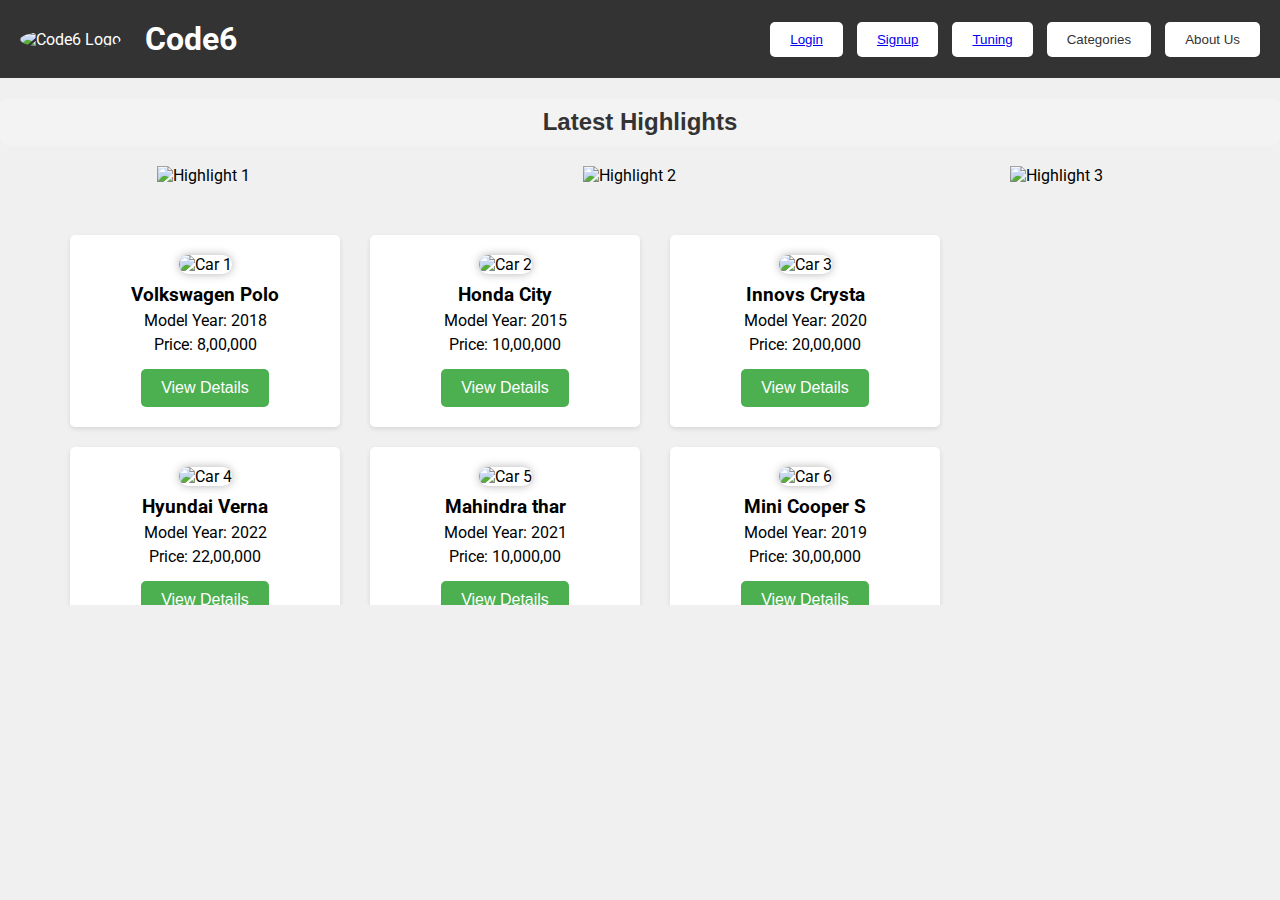
==== oibsip-Level1/Task1/index.html @ c2966e34 "Add files via upload" ====
<!DOCTYPE html>
<html lang="en">
<head>
    <meta charset="UTF-8">
    <meta name="viewport" content="width=device-width, initial-scale=1.0">
    <title>Cars Merchandise</title>
    <link rel="stylesheet" href="css.css">
    <link href="https://fonts.googleapis.com/css2?family=Roboto:wght@400;700&display=swap" rel="stylesheet">

    <style>
        /* Existing styles here */

/* Global font family set to Roboto */
body {
    font-family: 'Roboto', sans-serif;
}

/* Apply Roboto font globally with specific weights for different text elements */
.highlight-heading, .car-heading {
    background-color: #f3f3f3;
    padding: 10px 0;
    border-radius: 10px;
    color: #333;
    font-family: 'Roboto', sans-serif;
    font-size: 24px;
    font-weight: 700; /* Roboto bold for headings */
    margin-bottom: 20px;
}

/* Continue with your CSS rules, ensuring text-related properties align with the new font */

        /* Existing styles for the highlights */
        .highlight-section {
            text-align: center;
            margin-top: 20px; /* Reduced margin-top */
        }
        
        .highlight-heading {
            background-color: #f3f3f3; /* Light gray background */
            padding: 10px 0; /* Add padding */
            border-radius: 10px; /* Rounded corners */
            color: #333; /* Dark gray text color */
            font-family: Arial, sans-serif; /* Font style */
            font-size: 24px; /* Larger font size */
            font-weight: bold; /* Bold text */
            margin-bottom: 20px; /* Add bottom margin */
        }
    
        .highlight-carousel {
            display: flex;
            overflow: hidden;
            margin-top: 10px; /* Reduced margin-top */
        }
    
        .highlight-slide {
            flex: 0 0 calc(33.33% - 20px); /* Adjust the width of slides and add gap */
            transition: transform 0.5s ease;
            margin-right: 20px; /* Add margin for gap between images */
        }
    
        .highlight-slide:last-child {
            margin-right: 0; /* Remove margin from the last slide to prevent extra space */
        }
    
        .highlight-slide img {
            max-width: 100%;
            height: auto; /* Adjust height automatically */
        }
    
        /* Animation for the highlight carousel */
        @keyframes slide {
            0% { transform: translateX(0%); }
            100% { transform: translateX(calc(-100% * 3)); }
        }
    
        .highlight-carousel {
            animation: slide 15s infinite; /* Animate every 15 seconds */
        }
    
        /* Updated styles for the cars section */
        .car-container {
            text-align: center; /* Center-align container */
            white-space: nowrap; /* Prevent wrapping to next line */
            overflow-x: auto; /* Enable horizontal scrolling */
            max-height: 400px; /* Set maximum height for the container */
            overflow-y: auto; /* Enable vertical scrolling if needed */
            padding-top: 20px; /* Add some top padding for spacing */
        }
    
        .car {
            display: inline-block; /* Display cars side by side */
            width: calc(25% - 20px); /* Adjust size to fit 4 items per row, considering gap */
            margin-right: 20px; /* Add margin for spacing */
            text-align: center; /* Center-align text */
            transition: transform 0.3s ease;
            vertical-align: top; /* Align to the top */
        }
        
        .car img {
            max-width: 100%;
            height: auto;
            border-radius: 10px; /* Add rounded corners for a more attractive look */
            box-shadow: 0 0 10px rgba(0, 0, 0, 0.3); /* Add shadow for depth */
            transition: transform 0.3s ease;
        }
        
        /* Add hover effect to car images */
        .car img:hover {
            transform: scale(1.05); /* Increase size on hover for an interactive effect */
        }
        
        /* Featured Cars Heading */
        .car-heading {
            color: #333; /* Dark gray text color */
            font-family: Arial, sans-serif; /* Font style */
            font-size: 24px; /* Larger font size */
            font-weight: bold; /* Bold text */
            margin-bottom: 20px; /* Add bottom margin */
        }

        /* Responsive adjustments */
        @media (max-width: 768px) {
            .highlight-slide {
                flex: 0 0 100%; /* Full width for smaller screens */
            }
    
            .car {
                width: calc(50% - 20px); /* Adjust size to fit 2 items per row, considering gap */
            }
        }

        /* Navbar styling */
        header {
            display: flex;
            justify-content: space-between;
            align-items: center;
            padding: 20px;
            background-color: #333;
            color: #fff;
        }

        .logo img {
            width: 50px;
            height: 50px;
            border-radius: 50%;
            margin-right: 10px;
            cursor: pointer; /* Add cursor pointer for better UX */
        }

        .navbar-buttons button {
            background-color: white; /* Change button background to white */
            color: #333;
            border: none;
            padding: 10px 20px;
            margin-left: 10px;
            border-radius: 5px;
            cursor: pointer;
            transition: background-color 0.3s ease;
        }

        .navbar-buttons button:hover {
            background-color: #777;
        }

        /* Dropdown button */
        .dropdown {
            position: relative;
            display: inline-block;
        }

        .dropbtn {
            background-color: #555;
            color: #fff;
            border: none;
            padding: 10px 20px;
            border-radius: 5px;
            cursor: pointer;
            transition: background-color 0.3s ease;
        }

        .dropbtn:hover {
            background-color: #777;
        }

        /* Dropdown content */
        .dropdown-content {
            display: none;
            position: absolute;
            background-color: #f9f9f9;
            min-width: 160px;
            box-shadow: 0px 8px 16px 0px rgba(0,0,0,0.2);
            z-index: 1;
        }

        .dropdown-content a {
            color: black;
            padding: 12px 16px;
            text-decoration: none;
            display: block;
        }

        .dropdown-content a:hover {
            background-color: #ddd;
        }

        .dropdown:hover .dropdown-content {
            display: block;
        }
        .view-details-btn {
    background-color: #4CAF50; /* Green background color */
    color: white; /* White text color */
    border: none; /* No border */
    padding: 10px 20px; /* Padding */
    text-align: center; /* Center-align text */
    text-decoration: none; /* Remove underline */
    display: inline-block; /* Display as inline block */
    font-size: 16px; /* Font size */
    margin-top: 10px; /* Add some top margin */
    cursor: pointer; /* Cursor pointer */
    border-radius: 5px; /* Rounded corners */
    transition: background-color 0.3s ease; /* Smooth transition for background color change */
}

.view-details-btn:hover {
    background-color: #a04545; /* Darker green color on hover */
}
    </style>
</head>
<body>
    <header>
        <div class="logo" onclick="redirectToHomepage()">
            <img src="https://yt3.googleusercontent.com/ytc/APkrFKbHPr-PDEBg1CCUyKxlGm6cbWsjFb2exFV0_Vhypw=s900-c-k-c0x00ffffff-no-rj" alt="Code6 Logo">
            <h1>Code6</h1>
        </div>
        <div class="navbar-buttons">
            <button><a href="login.html">Login</a></button>
            <button><a href="signup.html">Signup</a></button>
            <button><a href="tuning.html">Tuning</a></button> <!-- Added Tuning button -->
            <div class="dropdown">
                <button class="dropbtn">Categories</button>
                <div class="dropdown-content">
                    <a href="suvs.html">SUV'S</a>
                    <a href="sedans.html">Sedans</a>
                    <a href="hatchback.html">Hatchback</a>
                    <a href="coupe.html">Coupe</a>
                </div>
            </div>
            <button>About Us</button>
        </div>
    </header>

    <div class="highlight-section">
        <h2 class="highlight-heading">Latest Highlights</h2>
        <div class="highlight-carousel">
            <div class="highlight-slide">
                <img src="https://images.pexels.com/photos/8060364/pexels-photo-8060364.jpeg?cs=srgb&dl=pexels-supreet-8060364.jpg&fm=jpg" alt="Highlight 1">
            </div>
            <div class="highlight-slide">
                <img src="https://www.hdwallpapers.in/download/toyota_supra_jdm_car_hd_jdm-HD.jpg" alt="Highlight 2">
            </div>
            <div class="highlight-slide">
                <img src="https://wallpapers.com/images/featured/jdm-b2q3rpcavbi3zfou.jpg" alt="Highlight 3">
            </div>
            <!-- Repeat the first slide at the end to ensure smooth looping -->
            <div class="highlight-slide">
                <img src="https://images.pexels.com/photos/8060364/pexels-photo-8060364.jpeg?cs=srgb&dl=pexels-supreet-8060364.jpg&fm=jpg" alt="Highlight 1">
            </div>
        </div>
    </div>
    <!-- Rest of the content with car details -->
    <div class="container">
        <div class="car-container">
            <!-- Car 1 -->
            <div class="car" id="car1">
                <img src="https://stat.overdrive.in/wp-content/odgallery/2021/06/59561_2021_Volkswagen_polo.jpg" alt="Car 1">
                <div class="car-details">
                    <h3>Volkswagen Polo</h3>
                    <p>Model Year: 2018</p>
                    <p>Price: 8,00,000</p>
                    <button class="view-details-btn" onclick="viewCarDetails('car1')">View Details</button>
                </div>
            </div>
            <!-- Car 2 -->
            <div class="car" id="car2">
                <img src="https://www.rbtscarrentals.com/gallery/honda-city-1.webp" alt="Car 2">
                <div class="car-details">
                    <h3>Honda City</h3>
                    <p>Model Year: 2015</p>
                    <p>Price: 10,00,000</p>
                    <button class="view-details-btn" onclick="viewCarDetails('car2')">View Details</button>
                </div>
            </div>
            <!-- Car 3 -->
            <div class="car" id="car3">
                <img src="https://static3.toyotabharat.com/images/showroom/innova-mmc/unmatched-unrivaled-banner1600x850.jpg" alt="Car 3">
                <div class="car-details">
                    <h3>Innovs Crysta</h3>
                    <p>Model Year: 2020</p>
                    <p>Price: 20,00,000</p>
                    <button class="view-details-btn" onclick="viewCarDetails('car3')">View Details</button>
                </div>
            </div>
            <!-- Car 4 -->
            <div class="car" id="car4">
                <img src="https://i.pinimg.com/originals/7f/60/7d/7f607d3f899c446861ae7b0db042d6d7.png" alt="Car 4">
                <div class="car-details">
                    <h3>Hyundai Verna</h3>
                    <p>Model Year: 2022</p>
                    <p>Price: 22,00,000</p>
                    <button class="view-details-btn" onclick="viewCarDetails('car4')">View Details</button>
                </div>
            </div>
            <!-- Add more cars below this line -->
            <!-- Car 5 -->
            <div class="car" id="car5">
                <img src="https://imgd.aeplcdn.com/1280x720/n/cw/ec/40087/thar-exterior-right-front-three-quarter-35.jpeg?isig=0&q=80" alt="Car 5">
                <div class="car-details">
                    <h3>Mahindra thar</h3>
                    <p>Model Year: 2021</p>
                    <p>Price: 10,000,00</p>
                    <button class="view-details-btn" onclick="viewCarDetails('car5')">View Details</button>
                </div>
            </div>
            <!-- Car 6 -->
            <div class="car" id="car6">
                <img src="https://c4.wallpaperflare.com/wallpaper/329/283/654/mini-cooper-s-f56-side-view-wallpaper-preview.jpg" alt="Car 6">
                <div class="car-details">
                    <h3>Mini Cooper S</h3>
                    <p>Model Year: 2019</p>
                    <p>Price: 30,00,000</p>
                    <button class="view-details-btn" onclick="viewCarDetails('car6')">View Details</button>
                </div>
            </div>
            <!-- Car 7 -->
            <div class="car" id="car7">
                <img src="https://imgd-ct.aeplcdn.com/1056x660/cw/ec/22548/Volkswagen-Passat-Exterior-109235.jpg?v=201711021421&q=80" alt="Car 7">
                <div class="car-details">
                    <h3>Volkswagen Passat</h3>
                    <p>Model Year: 2022</p>
                    <p>Price: 30,00,000</p>
                    <button class="view-details-btn" onclick="viewCarDetails('car7')">View Details</button>
                </div>
            </div>
            <!-- Car 8 -->
            <div class="car" id="car8">
                <img src="https://c4.wallpaperflare.com/wallpaper/395/511/624/car-honda-civic-type-r-wallpaper-preview.jpg" alt="Car 8">
                <div class="car-details">
                    <h3>Honda Civic</h3>
                    <p>Model Year: 2021</p>
                    <p>Price: 20,00,000</p>
                    <button class="view-details-btn" onclick="viewCarDetails('car8')">View Details</button>
                </div>
            </div>
            <!-- Car 9 -->
            <div class="car" id="car9">
                <img src="https://imgd-ct.aeplcdn.com/664x415/n/cw/ec/139139/harrier-facelift-exterior-left-front-three-quarter-18.jpeg?isig=0&q=80" alt="Car 9">
                <div class="car-details">
                    <h3>Tata Harrier</h3>
                    <p>Model Year: 2023</p>
                    <p>Price: 20,00,000</p>
                    <button class="view-details-btn" onclick="viewCarDetails('car9')">View Details</button>
                </div>
            </div>
        </div>
    </div>

    <script>
        function redirectToHomepage() {
            window.location.href = "index.html";
        }
    function viewCarDetails(carId) {
        // Redirect to a page representing the selected car based on carId
        // For example:
        switch (carId) {
            case 'car1':
                window.location.href = "hatchback.html";
                break;
            case 'car2':
                window.location.href = "sedans.html";
                break;
            case 'car3':
                window.location.href = "suvs.html";
                break;
            case 'car4':
                window.location.href = "sedans.html";
                break;
            case 'car5':
                window.location.href = "suvs.html";
                break;
            case 'car6':
                window.location.href = "hatchback.html";
                break;
            case 'car7':
                window.location.href = "sedans.html";
                break;
            case 'car8':
                window.location.href = "sedans.html";
                break;
            case 'car9':
                window.location.href = "suvs.html";
                break;
            default:
                window.location.href = "sedans.html?id=" + carId;
        }
    }

    </script>
</body>
</html>
---- oibsip-Level1/Task1/css.css ----
/* Reset CSS */
* {
    box-sizing: border-box;
    margin: 0;
    padding: 0;
}

/* Global Styles */
body {
    font-family: Arial, sans-serif;
    background-color: #f5f5f5;
    background-image: url(https://images.hdqwalls.com/download/ultimate-supercars-k6-1920x1080.jpg);
    background-repeat: no-repeat;
    background-size: cover;
}

.container {
    max-width: 1200px;
    margin: auto;
    padding: 20px;
}

/* Header Styles */
header {
    background-color: #333;
    color: #fff;
    padding: 20px 0;
    text-align: center;
    margin-bottom: 20px;
}

.logo img {
    width: 50px;
    vertical-align: middle;
}

h1 {
    display: inline-block;
    margin-left: 10px;
    vertical-align: middle;
}

.navbar-buttons {
    text-align: right;
}

.navbar-buttons button {
    background-color: #fff;
    color: #333;
    border: none;
    padding: 10px 20px;
    border-radius: 5px;
    cursor: pointer;
    margin-left: 10px;
}

/* Car Styles */
.car-container {
    display: flex;
    flex-wrap: wrap;
    margin-bottom: 20px;
    position: relative; /* Added */
}

.car {
    background-color: #fff;
    padding: 20px;
    margin: 10px;
    border-radius: 5px;
    box-shadow: 0 2px 5px rgba(0, 0, 0, 0.1);
    width: calc(50% - 30px);
    display: flex;
    align-items: center;
    flex-direction: column;
    position: relative; /* Added */
}

.car img {
    max-width: 100%;
    height: auto;
    border-radius: 5px;
    margin-bottom: 10px;
}

.car-details {
    flex-grow: 1;
    text-align: center;
}

.car-details h3 {
    margin: 0;
    margin-bottom: 5px;
}

.car-details p {
    margin: 5px 0;
}

/* Slider Arrows */
.carousel-nav {
    position: absolute;
    top: 50%;
    transform: translateY(-50%);
}

.arrow {
    font-size: 24px;
    cursor: pointer;
    background-color: rgba(255, 255, 255, 0.5);
    color: #333;
    border: none;
    border-radius: 50%;
    padding: 10px;
    z-index: 1;
    transition: background-color 0.3s ease;
}

.arrow:hover {
    background-color: rgba(255, 255, 255, 0.7);
}

.prev {
    left: 10px;
}

.next {
    right: 10px;
}

/* styles.css */

/* Body */
body {
    font-family: Arial, sans-serif;
    margin: 0;
    padding: 0;
    background-color: #f0f0f0;
}

/* Header */
header {
    background-color: #333;
    color: #fff;
    padding: 10px 0;
    display: flex;
    justify-content: space-between;
    align-items: center;
}

.logo img {
    height: 50px;
    margin-right: 10px;
}

nav ul {
    list-style-type: none;
    margin: 0;
    padding: 0;
    display: flex;
}

nav ul li {
    margin-left: 20px;
}

nav ul li a {
    text-decoration: none;
    color: #fff;
}

nav ul li a.active {
    font-weight: bold;
}

/* Tuning Container */
.tuning-container {
    max-width: 800px;
    margin: auto;
    padding: 20px;
    text-align: center;
}

.tuning-options {
    display: flex;
    flex-wrap: wrap;
    justify-content: center;
}

.option {
    flex: 0 0 calc(33.33% - 40px);
    margin: 20px;
    background-color: #fff;
    padding: 20px;
    border-radius: 10px;
    box-shadow: 0 2px 5px rgba(0, 0, 0, 0.1);
    transition: transform 0.3s ease;
}

.option:hover {
    transform: translateY(-5px);
}

.option img {
    max-width: 100%;
    border-radius: 10px;
    margin-bottom: 10px;
}

.option h3 {
    margin-bottom: 10px;
}

.option p {
    color: #666;
}
.buttons-section {
    text-align: center; /* Align buttons to the center */
    margin-top: 20px; /* Add some top margin for spacing */
}

/* Button styling */
.buttons-section button {
    background-color: #4CAF50; /* Green background color */
    color: white; /* White text color */
    border: none; /* No border */
    padding: 10px 20px; /* Padding */
    text-align: center; /* Center-align text */
    text-decoration: none; /* Remove underline */
    display: inline-block; /* Display as inline block */
    font-size: 16px; /* Font size */
    margin: 0 10px; /* Add margin between buttons */
    cursor: pointer; /* Cursor pointer */
    border-radius: 5px; /* Rounded corners */
    transition: background-color 0.3s ease; /* Smooth transition for background color change */
}

/* Hover effect on buttons */
.buttons-section button:hover {
    background-color: #a04545; /* Darker green color on hover */
}
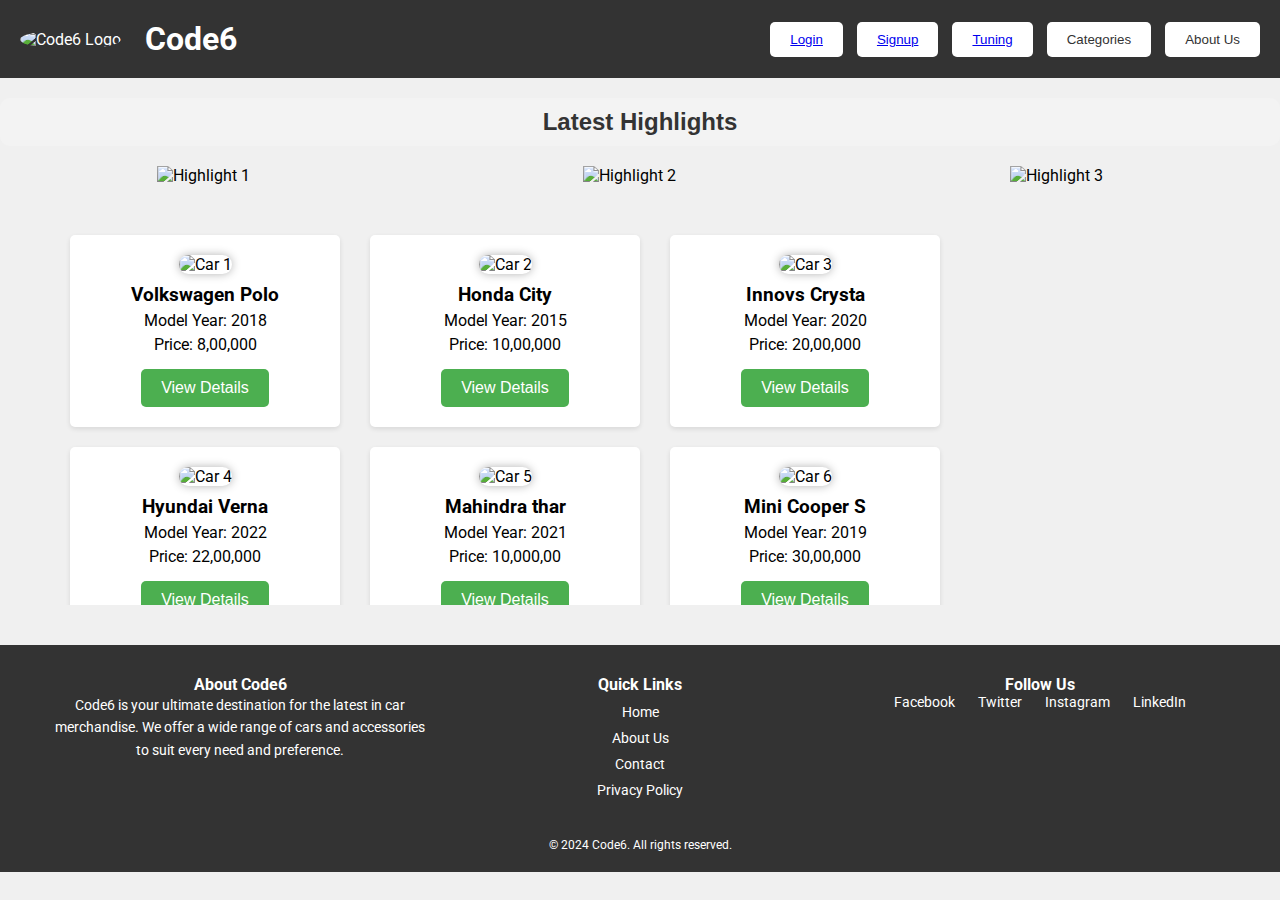
==== commit b0f6c64a: "Add files via upload" ====
--- a/oibsip-Level1/Task1/index.html
+++ b/oibsip-Level1/Task1/index.html
@@ -363,7 +363,35 @@
             </div>
         </div>
     </div>
-
+    <footer>
+        <div class="footer-content">
+            <div class="footer-left">
+                <h3>About Code6</h3>
+                <p>Code6 is your ultimate destination for the latest in car merchandise. We offer a wide range of cars and accessories to suit every need and preference.</p>
+            </div>
+            <div class="footer-middle">
+                <h3>Quick Links</h3>
+                <ul>
+                    <li><a href="index.html">Home</a></li>
+                    <li><a href="about.html">About Us</a></li>
+                    <li><a href="contact.html">Contact</a></li>
+                    <li><a href="privacy.html">Privacy Policy</a></li>
+                </ul>
+            </div>
+            <div class="footer-right">
+                <h3>Follow Us</h3>
+                <div class="social-links">
+                    <a href="https://facebook.com" target="_blank">Facebook</a>
+                    <a href="https://twitter.com" target="_blank">Twitter</a>
+                    <a href="https://instagram.com" target="_blank">Instagram</a>
+                    <a href="https://linkedin.com" target="_blank">LinkedIn</a>
+                </div>
+            </div>
+        </div>
+        <div class="footer-bottom">
+            <p>&copy; 2024 Code6. All rights reserved.</p>
+        </div>
+    </footer>
     <script>
         function redirectToHomepage() {
             window.location.href = "index.html";
--- a/oibsip-Level1/Task1/css.css
+++ b/oibsip-Level1/Task1/css.css
@@ -237,4 +237,67 @@
 /* Hover effect on buttons */
 .buttons-section button:hover {
     background-color: #a04545; /* Darker green color on hover */
-}+}
+
+/* Footer styling */
+footer {
+    background-color: #333; /* Dark background color for contrast */
+    color: #fff; /* White text color for readability */
+    padding: 20px; /* Padding around the content */
+    font-size: 14px; /* Slightly smaller font size */
+    text-align: center; /* Center-align text */
+}
+
+.footer-content {
+    display: flex; /* Flexbox layout */
+    justify-content: space-around; /* Space between sections */
+    max-width: 1200px; /* Max width for larger screens */
+    margin: 0 auto; /* Center-align footer */
+    flex-wrap: wrap; /* Wrap content on smaller screens */
+}
+
+.footer-content > div {
+    flex: 1; /* Allow each section to grow equally */
+    margin: 10px; /* Margin around sections */
+}
+
+.footer-content h3 {
+    margin-top: 0; /* Remove top margin from headings */
+}
+
+.footer-content p {
+    line-height: 1.6; /* Improve readability */
+}
+
+.footer-content ul {
+    list-style-type: none; /* Remove bullet points */
+    padding: 0; /* Remove padding */
+}
+
+.footer-content ul li {
+    margin: 10px 0; /* Margin between list items */
+}
+
+.footer-content ul li a {
+    color: #fff; /* White text color for links */
+    text-decoration: none; /* Remove underline from links */
+}
+
+.footer-content ul li a:hover {
+    text-decoration: underline; /* Underline on hover for better UX */
+}
+
+.social-links a {
+    color: #fff; /* White text color for social links */
+    margin: 0 10px; /* Margin between social icons */
+    text-decoration: none; /* Remove underline from links */
+}
+
+.social-links a:hover {
+    text-decoration: underline; /* Underline on hover for better UX */
+}
+
+.footer-bottom {
+    margin-top: 20px; /* Margin above the bottom section */
+    font-size: 12px; /* Smaller font size for copyright text */
+}
